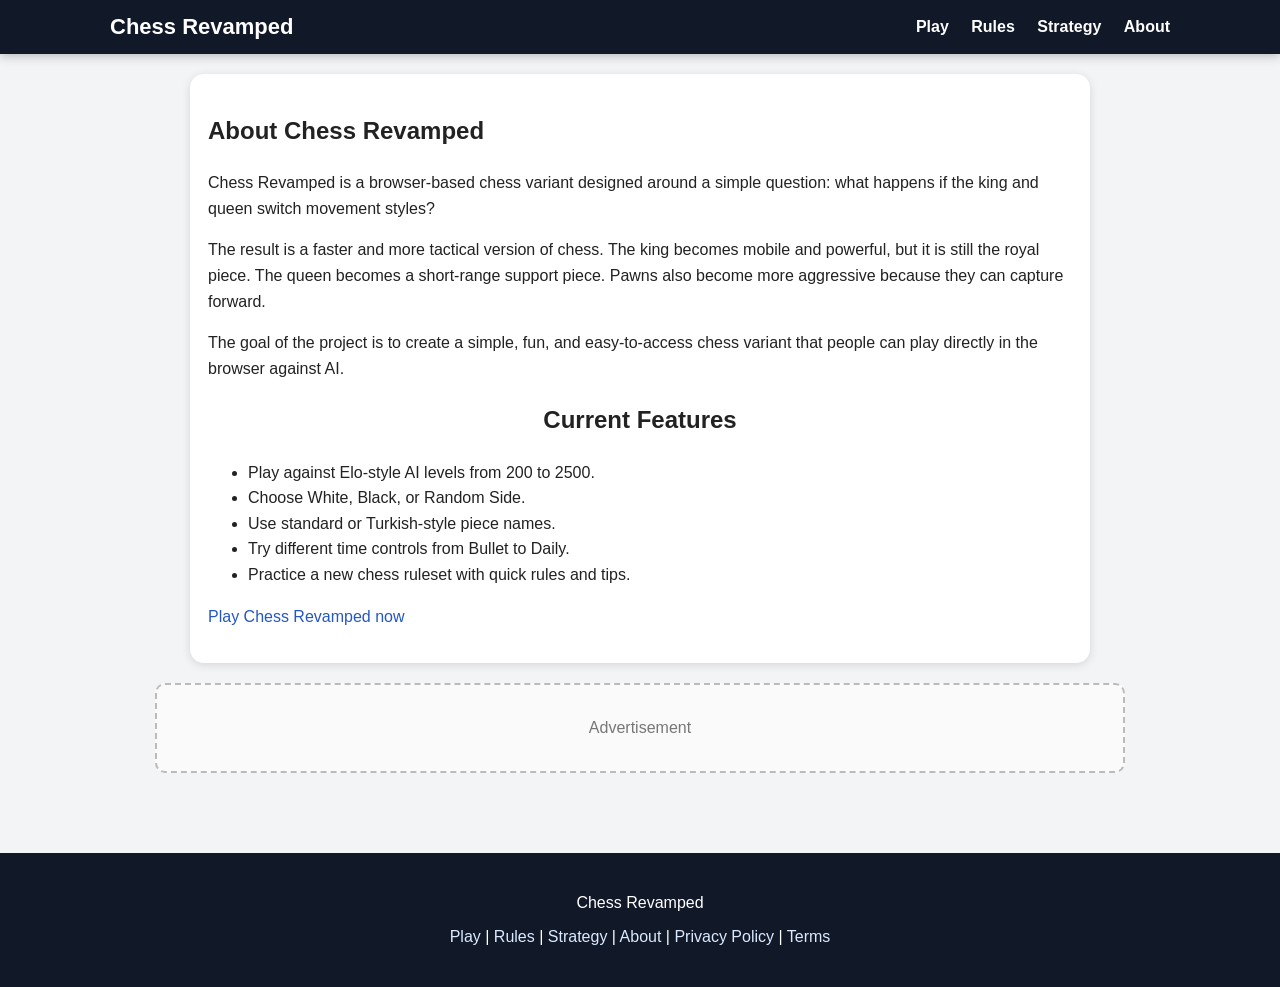
==== about.html @ e852e20e "Initial commit" ====
<!DOCTYPE html>
<html>
<head>
  <title>About Chess Revamped</title>
  <meta name="description" content="About Chess Revamped, a browser-based chess variant built for fast tactical play and AI practice.">
  <meta name="viewport" content="width=device-width, initial-scale=1.0">
  <link rel="stylesheet" href="style.css">
</head>
<body>

  <header class="site-header">
    <div class="header-inner">
      <div class="logo">Chess Revamped</div>
      <nav class="main-nav">
        <a href="index.html">Play</a>
        <a href="rules.html">Rules</a>
        <a href="strategy.html">Strategy</a>
        <a href="about.html">About</a>
      </nav>
    </div>
  </header>

  <main>
    <section class="content-section">
      <h1>About Chess Revamped</h1>

      <p>
        Chess Revamped is a browser-based chess variant designed around a simple
        question: what happens if the king and queen switch movement styles?
      </p>

      <p>
        The result is a faster and more tactical version of chess. The king becomes
        mobile and powerful, but it is still the royal piece. The queen becomes a
        short-range support piece. Pawns also become more aggressive because they
        can capture forward.
      </p>

      <p>
        The goal of the project is to create a simple, fun, and easy-to-access chess
        variant that people can play directly in the browser against AI.
      </p>

      <h2>Current Features</h2>
      <ul>
        <li>Play against Elo-style AI levels from 200 to 2500.</li>
        <li>Choose White, Black, or Random Side.</li>
        <li>Use standard or Turkish-style piece names.</li>
        <li>Try different time controls from Bullet to Daily.</li>
        <li>Practice a new chess ruleset with quick rules and tips.</li>
      </ul>

      <p>
        <a href="index.html#play">Play Chess Revamped now</a>
      </p>
    </section>

    <div class="ad-placeholder bottom-ad">
      Advertisement
    </div>
  </main>

  <footer class="site-footer">
    <p>Chess Revamped</p>
    <p>
      <a href="index.html">Play</a> |
      <a href="rules.html">Rules</a> |
      <a href="strategy.html">Strategy</a> |
      <a href="about.html">About</a> |
      <a href="privacy.html">Privacy Policy</a> |
      <a href="terms.html">Terms</a>
    </p>
  </footer>

</body>
</html>
---- style.css ----
* {
  box-sizing: border-box;
}

body {
  font-family: Arial, sans-serif;
  text-align: center;
  background: #f3f4f6;
  margin: 0;
  color: #222;
}

a {
  color: #2457c5;
  text-decoration: none;
}

a:hover {
  text-decoration: underline;
}

.site-header {
  background: #111827;
  color: white;
  position: sticky;
  top: 0;
  z-index: 100;
  box-shadow: 0 2px 10px rgba(0,0,0,0.25);
}

.header-inner {
  max-width: 1100px;
  margin: 0 auto;
  padding: 14px 20px;
  display: flex;
  justify-content: space-between;
  align-items: center;
  gap: 12px;
  flex-wrap: wrap;
}

.logo {
  font-weight: bold;
  font-size: 22px;
}

.main-nav a {
  color: white;
  margin-left: 18px;
  font-weight: bold;
}

.main-nav a:hover {
  color: #dbeafe;
}

.hero-section {
  background: linear-gradient(135deg, #111827, #374151);
  color: white;
  padding: 55px 20px;
}

.hero-content {
  max-width: 800px;
  margin: 0 auto;
}

.hero-section h1 {
  font-size: 48px;
  margin: 0 0 10px;
}

.subtitle {
  font-size: 18px;
  line-height: 1.5;
  color: #e5e7eb;
  margin: 0 auto 25px;
  max-width: 780px;
}

.play-button {
  display: inline-block;
  background: #facc15;
  color: #111827;
  padding: 12px 22px;
  border-radius: 8px;
  font-weight: bold;
}

.play-button:hover {
  background: #fde047;
  text-decoration: none;
}

main {
  max-width: 1180px;
  margin: 0 auto;
  padding: 0 16px 30px;
}

.ad-placeholder {
  max-width: 970px;
  min-height: 90px;
  margin: 20px auto;
  border: 2px dashed #bbb;
  background: #fafafa;
  color: #777;
  border-radius: 10px;
  display: flex;
  align-items: center;
  justify-content: center;
}

.game-section {
  scroll-margin-top: 90px;
}

.top-panel {
  background: white;
  max-width: 1000px;
  margin: 20px auto 15px;
  padding: 15px;
  border-radius: 14px;
  box-shadow: 0 2px 10px rgba(0,0,0,0.12);
}

.control-group {
  margin: 10px 0;
}

.control-group label {
  margin: 0 8px;
  display: inline-block;
}

button,
select,
input {
  padding: 8px;
  margin: 4px;
  font-size: 14px;
}

button {
  cursor: pointer;
  border: none;
  border-radius: 7px;
  background: #111827;
  color: white;
}

button:hover {
  background: #374151;
}

.rating-box {
  margin-top: 10px;
  font-weight: bold;
}

.rating-box span {
  margin: 0 15px;
}

.clock-row {
  display: flex;
  justify-content: center;
  align-items: center;
  gap: 25px;
  flex-wrap: wrap;
  margin-top: 15px;
}

.clock {
  background: #111827;
  color: white;
  padding: 10px 18px;
  border-radius: 8px;
  font-size: 18px;
  font-weight: bold;
}

#turn {
  font-size: 22px;
  font-weight: bold;
}

#message {
  min-height: 24px;
  margin: 10px;
  font-weight: bold;
  color: #b00020;
}

.game-layout {
  display: flex;
  justify-content: center;
  align-items: flex-start;
  gap: 20px;
  flex-wrap: wrap;
}

#board {
  width: 480px;
  height: 480px;
  display: grid;
  grid-template-columns: repeat(8, 60px);
  grid-template-rows: repeat(8, 60px);
  border: 4px solid #111827;
  box-shadow: 0 4px 12px rgba(0,0,0,0.25);
}

.square {
  width: 60px;
  height: 60px;
  display: flex;
  justify-content: center;
  align-items: center;
  font-size: 42px;
  cursor: pointer;
  position: relative;
  user-select: none;
}

.selected {
  outline: 4px solid yellow;
  outline-offset: -4px;
}

.legal::after {
  content: "";
  width: 18px;
  height: 18px;
  background: rgba(0, 0, 0, 0.25);
  border-radius: 50%;
  position: absolute;
}

.capture {
  box-shadow: inset 0 0 0 5px rgba(255, 0, 0, 0.45);
}

.in-check {
  background: #ff7777 !important;
}

.side-panel {
  width: 160px;
  min-height: 160px;
  background: white;
  border-radius: 12px;
  padding: 10px;
  box-shadow: 0 2px 8px rgba(0,0,0,0.12);
}

.side-panel h3 {
  margin-top: 0;
}

.captured {
  font-size: 28px;
  min-height: 40px;
}

.info-layout {
  max-width: 1000px;
  margin: 20px auto;
  display: flex;
  gap: 20px;
  justify-content: center;
  align-items: stretch;
  flex-wrap: wrap;
}

.rules-box,
.tips-box,
.content-section,
.history-box {
  background: white;
  border-radius: 14px;
  padding: 18px;
  box-shadow: 0 2px 10px rgba(0,0,0,0.12);
}

.rules-box,
.tips-box {
  width: 470px;
  text-align: left;
}

.rules-box h3,
.tips-box h3,
.history-box h3 {
  text-align: center;
  margin-top: 0;
}

.rules-box ul {
  padding-left: 20px;
  line-height: 1.5;
}

.tips-box button {
  display: block;
  margin: 15px auto 0;
}

.content-section {
  max-width: 900px;
  margin: 20px auto;
  text-align: left;
  line-height: 1.6;
}

.content-section h2 {
  text-align: center;
}

.history-box {
  max-width: 600px;
  margin: 20px auto;
  text-align: left;
}

#moveHistory {
  max-height: 180px;
  overflow-y: auto;
}

.site-footer {
  background: #111827;
  color: white;
  padding: 25px 16px;
  margin-top: 30px;
}

.site-footer a {
  color: #dbeafe;
}

@media (max-width: 760px) {
  .hero-section h1 {
    font-size: 36px;
  }

  .main-nav a {
    margin: 0 8px;
  }

  #board {
    width: 320px;
    height: 320px;
    grid-template-columns: repeat(8, 40px);
    grid-template-rows: repeat(8, 40px);
  }

  .square {
    width: 40px;
    height: 40px;
    font-size: 30px;
  }

  .side-panel {
    width: 140px;
  }

  .rules-box,
  .tips-box {
    width: 100%;
  }

  .ad-placeholder {
    min-height: 70px;
  }
}
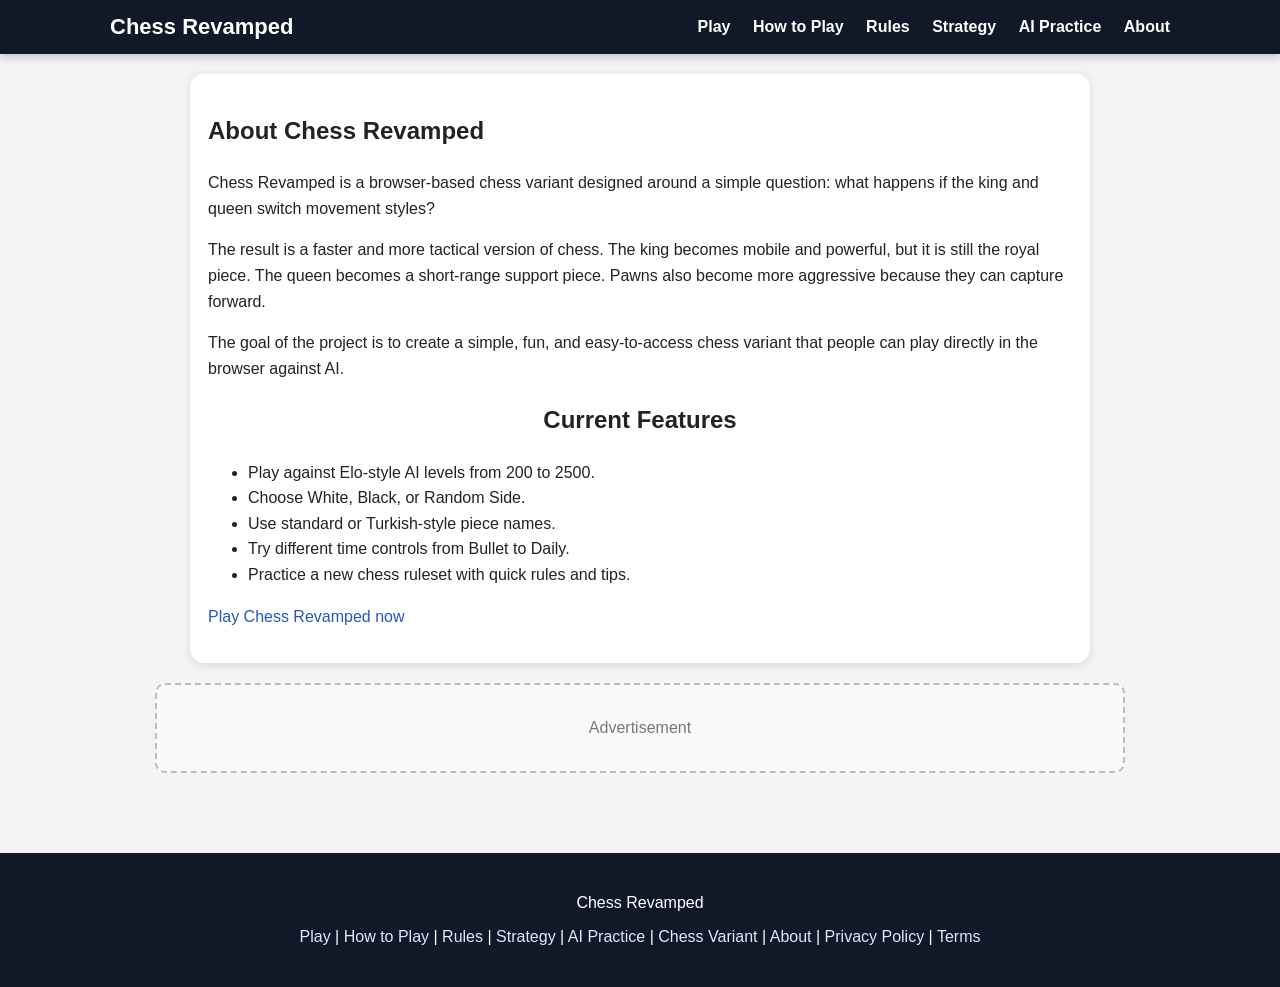
==== commit baa2c7eb: "Add SEO pages and update navigation" ====
--- a/about.html
+++ b/about.html
@@ -12,11 +12,13 @@
     <div class="header-inner">
       <div class="logo">Chess Revamped</div>
       <nav class="main-nav">
-        <a href="index.html">Play</a>
-        <a href="rules.html">Rules</a>
-        <a href="strategy.html">Strategy</a>
-        <a href="about.html">About</a>
-      </nav>
+  <a href="index.html">Play</a>
+  <a href="how-to-play.html">How to Play</a>
+  <a href="rules.html">Rules</a>
+  <a href="strategy.html">Strategy</a>
+  <a href="ai-practice.html">AI Practice</a>
+  <a href="about.html">About</a>
+</nav>
     </div>
   </header>
 
@@ -63,13 +65,16 @@
   <footer class="site-footer">
     <p>Chess Revamped</p>
     <p>
-      <a href="index.html">Play</a> |
-      <a href="rules.html">Rules</a> |
-      <a href="strategy.html">Strategy</a> |
-      <a href="about.html">About</a> |
-      <a href="privacy.html">Privacy Policy</a> |
-      <a href="terms.html">Terms</a>
-    </p>
+  <a href="index.html">Play</a> |
+  <a href="how-to-play.html">How to Play</a> |
+  <a href="rules.html">Rules</a> |
+  <a href="strategy.html">Strategy</a> |
+  <a href="ai-practice.html">AI Practice</a> |
+  <a href="chess-variant.html">Chess Variant</a> |
+  <a href="about.html">About</a> |
+  <a href="privacy.html">Privacy Policy</a> |
+  <a href="terms.html">Terms</a>
+</p>
   </footer>
 
 </body>
--- a/style.css
+++ b/style.css
@@ -42,6 +42,23 @@
 .logo {
   font-weight: bold;
   font-size: 22px;
+  display: flex;
+  align-items: center;
+  gap: 8px;
+}
+
+.logo-mark {
+  background: #facc15;
+  color: #111827;
+  width: 32px;
+  height: 32px;
+  border-radius: 8px;
+  display: inline-flex;
+  align-items: center;
+  justify-content: center;
+  font-family: Arial, sans-serif;
+  font-weight: 700;
+  font-size: 13px;
 }
 
 .main-nav a {
@@ -220,6 +237,8 @@
   cursor: pointer;
   position: relative;
   user-select: none;
+  font-family: "Times New Roman", "DejaVu Serif", serif;
+  font-variant-emoji: text;
 }
 
 .selected {
@@ -355,10 +374,12 @@
   }
 
   .square {
-    width: 40px;
-    height: 40px;
-    font-size: 30px;
-  }
+  width: 40px;
+  height: 40px;
+  font-size: 30px;
+  font-family: "Times New Roman", "DejaVu Serif", serif;
+  font-variant-emoji: text;
+}
 
   .side-panel {
     width: 140px;
